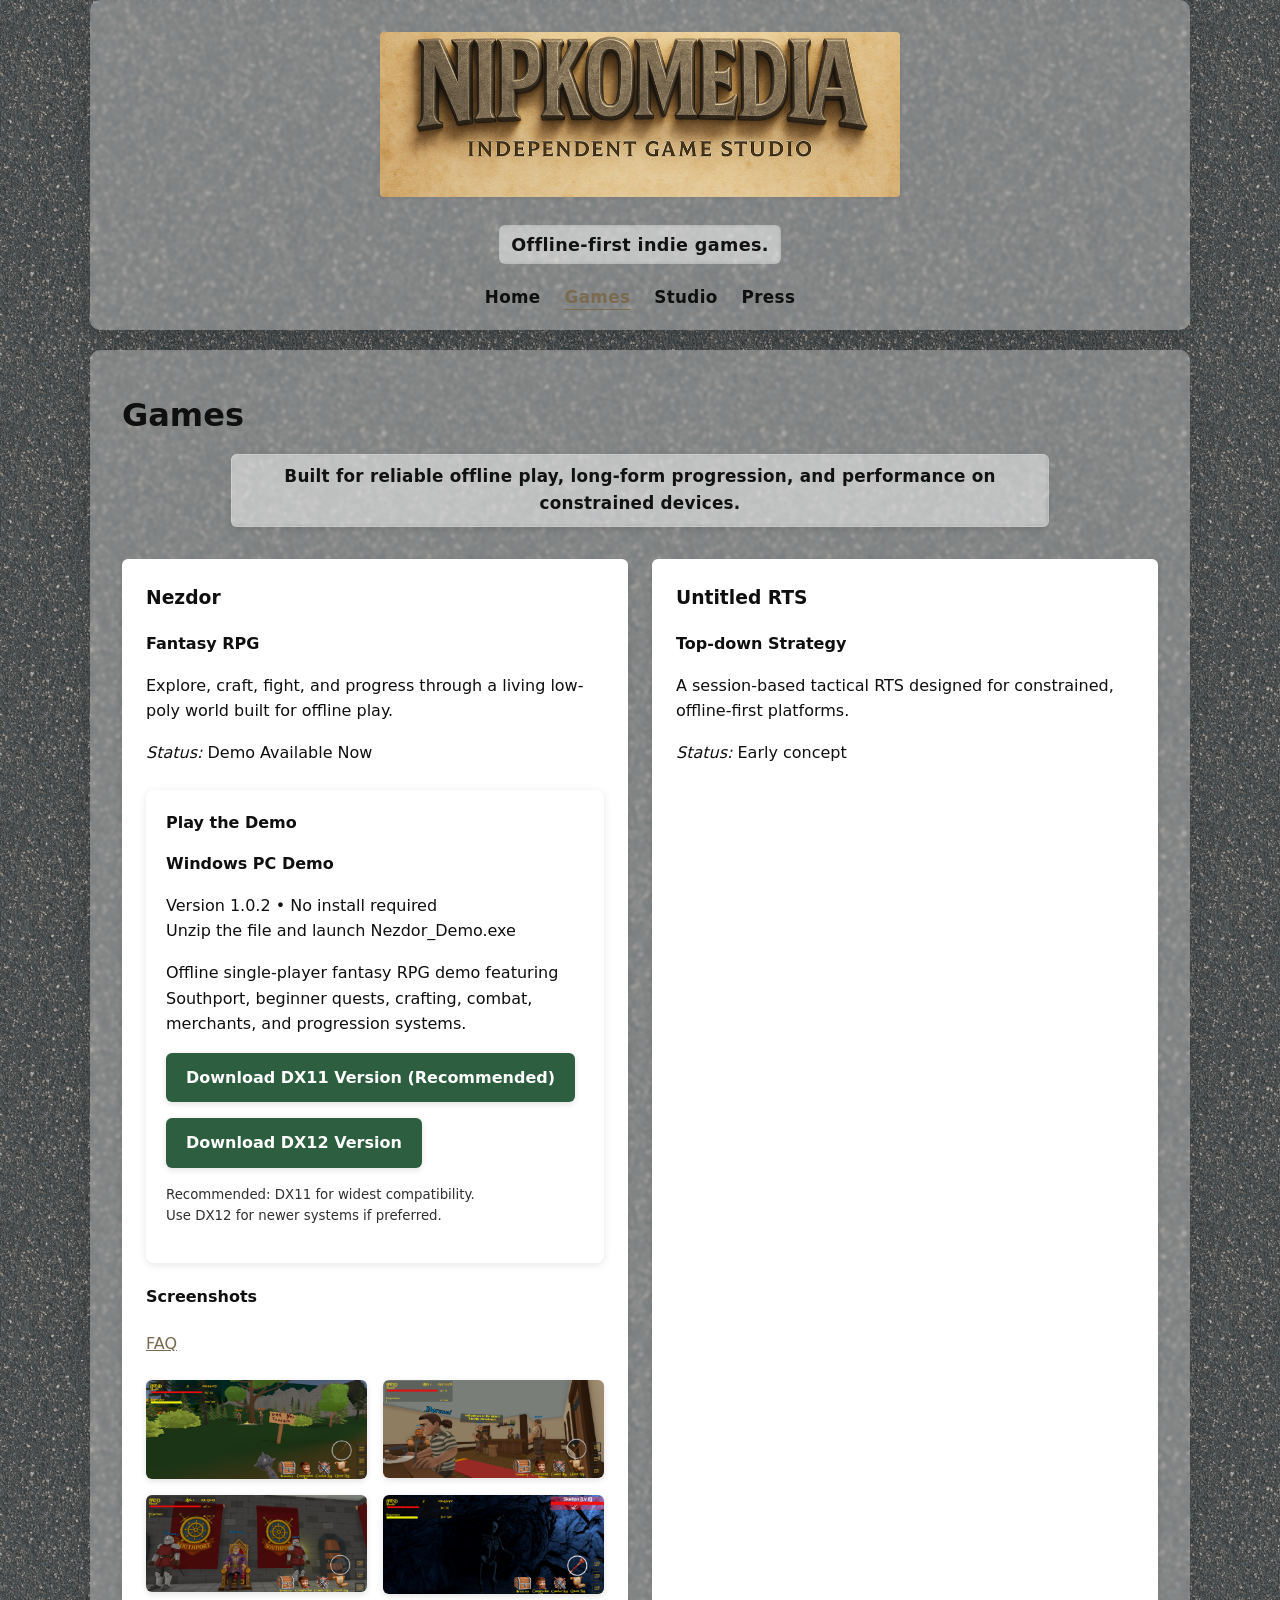
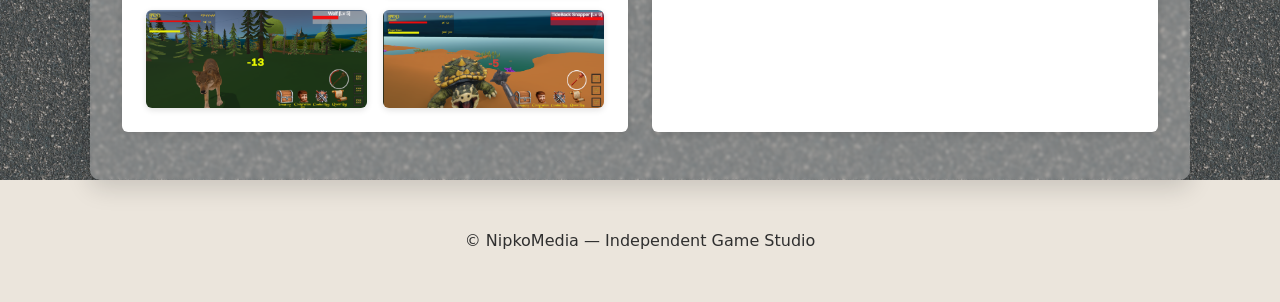
==== games/index.html @ 34ac30fd "Add unzip and launch instructions for demo" ====
﻿<!DOCTYPE html>
<html lang="en">
<head>
    <meta charset="UTF-8" />
    <meta name="viewport" content="width=device-width, initial-scale=1.0" />
    <title>NipkoMedia — Games</title>
    <meta name="description" content="Games by NipkoMedia. Offline-first experiences designed for reliable play on constrained platforms." />
    <link rel="stylesheet" href="/assets/css/styles.css" />
</head>

<body>

    <header class="site-header container">
        <a href="../index.html" aria-label="NipkoMedia Home" style="text-decoration:none;">
            <div class="logo" role="img" aria-label="NipkoMedia logo"></div>
        </a>

        <p class="tagline">Offline-first indie games.</p>

        <nav class="nav" aria-label="Primary navigation">
            <a href="../index.html">Home</a>
            <a class="active" href="index.html">Games</a>
            <a href="../studio/index.html">Studio</a>
            <a href="../press/index.html">Press</a>
        </nav>
    </header>

    <main class="container">
        <h1>Games</h1>

        <p class="section-lead">
            Built for reliable offline play, long-form progression, and performance on constrained devices.
        </p>

        <div class="cards">

            <article class="card" aria-label="Nezdor game card">
                <h3>Nezdor</h3>
                <p><strong>Fantasy RPG</strong></p>
                <p>Explore, craft, fight, and progress through a living low-poly world built for offline play.</p>
                <p><em>Status:</em> Demo Available Now</p>

                <div class="download-section">
                    <h4>Play the Demo</h4>
                    <p><strong>Windows PC Demo</strong></p>
                    <p>
                        Version 1.0.2 • No install required<br>
                        Unzip the file and launch Nezdor_Demo.exe
                    </p>
                    <p>Offline single-player fantasy RPG demo featuring Southport, beginner quests, crafting, combat, merchants, and progression systems.</p>

                    <p>
                        <a class="download-button" href="https://github.com/Tnipko/NipkoMedia/releases/download/v1.0.2-demo/Nezdor_Demo_v1.0.2_Windows_DX11.zip" download>
                            Download DX11 Version (Recommended)
                        </a>
                    </p>

                    <p>
                        <a class="download-button" href="https://github.com/Tnipko/NipkoMedia/releases/download/v1.0.2-demo/Nezdor_Demo_v1.0.2_Windows_DX12.zip" download>
                            Download DX12 Version
                        </a>
                    </p>

                    <p>
                        <small>
                            Recommended: DX11 for widest compatibility.<br>
                            Use DX12 for newer systems if preferred.
                        </small>
                    </p>


                </div>

                <div class="section-header">
                    <h4>Screenshots</h4>
                    <a class="faq-link" id="nezdorFaqLink" href="../faq/nezdor/index.html">FAQ</a>
                </div>

                <div class="gallery" id="nezdorGallery">
                    <img src="../assets/img/nezdor/bandits.png" alt="Nezdor bandits encounter">
                    <img src="../assets/img/nezdor/inn.png" alt="Nezdor inn interior">
                    <img src="../assets/img/nezdor/king.png" alt="Nezdor king NPC">
                    <img src="../assets/img/nezdor/skeleton.png" alt="Nezdor skeleton enemy">
                    <img src="../assets/img/nezdor/wolf.png" alt="Nezdor wolf encounter">
                    <img src="../assets/img/nezdor/tideback.png" alt="Nezdor beach encounter">
                </div>
            </article>

            <article class="card" aria-label="Untitled RTS game card">
                <h3>Untitled RTS</h3>
                <p><strong>Top-down Strategy</strong></p>
                <p>A session-based tactical RTS designed for constrained, offline-first platforms.</p>
                <p><em>Status:</em> Early concept</p>
            </article>

        </div>
    </main>

    <footer class="footer">
        <p>© NipkoMedia — Independent Game Studio</p>
    </footer>

    <!-- Lightbox overlay (must be INSIDE body) -->
    <div id="lightbox" aria-hidden="true">
        <img id="lightbox-img" alt="Expanded screenshot">
    </div>

    <script>
        (function () {
            // --- FAQ link: local file vs server-friendly path ---
            const faqLink = document.getElementById("nezdorFaqLink");
            if (faqLink) {
                const localHref = "../faq/nezdor/index.html";
                const serverHref = "/faq/nezdor/";
                faqLink.href = (location.protocol === "file:") ? localHref : serverHref;
            }

            // --- Lightbox ---
            const lightbox = document.getElementById("lightbox");
            const lightboxImg = document.getElementById("lightbox-img");
            const gallery = document.getElementById("nezdorGallery");

            function openLightbox(src, alt) {
                lightboxImg.src = src;
                lightboxImg.alt = alt || "Expanded screenshot";
                lightbox.style.display = "flex";
                lightbox.setAttribute("aria-hidden", "false");
            }

            function closeLightbox() {
                lightbox.style.display = "none";
                lightbox.setAttribute("aria-hidden", "true");
                lightboxImg.src = "";
            }

            // Open on click (event delegation; no inline onclick needed)
            if (gallery) {
                gallery.addEventListener("click", function (e) {
                    const img = e.target.closest("img");
                    if (!img) return;
                    openLightbox(img.src, img.alt);
                });
            }

            // Close when clicking outside the image
            if (lightbox) {
                lightbox.addEventListener("click", function () {
                    closeLightbox();
                });
            }
            if (lightboxImg) {
                lightboxImg.addEventListener("click", function (e) {
                    e.stopPropagation();
                });
            }

            // Close on ESC
            document.addEventListener("keydown", function (e) {
                if (e.key === "Escape") closeLightbox();
            });
        })();
    </script>

</body>
</html>
---- assets/css/styles.css ----
:root {
    --bg: #f6f2ec;
    --ink: #0f0f0f; /* primary text — very dark, readable */
    --muted: #2f2f2f; /* secondary text — still readable */
    --accent: #7a6a4f;
    --card: #ffffff;
}

* { box-sizing: border-box; }

body {
    margin: 0;
    font-family: system-ui, -apple-system, BlinkMacSystemFont, "Segoe UI", Roboto, Ubuntu, sans-serif;
    background-color: var(--bg);
    background-image: url("../img/bg-texture.png");
    background-repeat: repeat;
    background-size: 400px 400px;
    color: var(--ink);
    line-height: 1.6;
}

.text-highlight {
    max-width: 70ch;
    margin: 1.5rem auto 0; /* THIS centers it */
    padding: 1rem 1.4rem;
    background: rgba(255, 255, 255, 0.30);
    backdrop-filter: blur(2px);
    border-radius: 8px;
    box-shadow: 0 2px 6px rgba(0,0,0,0.12), inset 0 0 0 1px rgba(255,255,255,0.25);
    text-align: center; /* Optional but looks great here */

}


.container {
    max-width: 1100px;
    margin: 0 auto;
    padding: 0 1.5rem;
}


main.container {
    margin-top: 1.25rem;
    background: rgba(255, 255, 255, 0.30);
    backdrop-filter: blur(1.5px);
    border-radius: 10px;
    padding: 2.5rem 2rem 3rem;
    box-shadow: 0 8px 24px rgba(0,0,0,0.15);
}

.site-header {
    text-align: center;
    margin: 0 auto 1.25rem;
    max-width: 1100px;
    padding: 2rem 1.5rem 1.25rem;
    /* Match main.container "glass" feel */
    background: rgba(255, 255, 255, 0.30);
    backdrop-filter: blur(1.5px);
    border-radius: 10px;
    box-shadow: 0 8px 24px rgba(0,0,0,0.15);
}

.tagline {
    display: inline-block;
    font-size: 1.1rem;
    font-weight: 600;
    letter-spacing: 0.02em;
    color: #111;
    margin: 0.75rem auto 0;
    padding: 0.35rem 0.75rem;
    background: rgba(255, 255, 255, 0.30);
    backdrop-filter: blur(2px);
    border-radius: 6px;
}

.logo {
    width: 100%;
    max-width: 520px;
    height: 165px;
    margin: 0 auto 1rem; /* <-- this centers it */
    display: block; /* belt-and-suspenders */

    background-image: url("../img/NM_Logo.png");
    background-size: cover;
    background-position: center;
    background-repeat: no-repeat;
    border-radius: 4px;
    box-shadow: 0 1px 4px rgba(0,0,0,0.08);
}


.nav {
  display: flex;
  justify-content: center;
  gap: 1.5rem;
  margin-top: 1.2rem;
  flex-wrap: wrap;
}

.nav a {
    text-decoration: none;
    color: #0f0f0f;
    font-weight: 800;
    font-size: 1.05rem;
    letter-spacing: 0.02em;
}

.nav a:hover {
    color: var(--accent);
}

.nav a.active {
    color: var(--accent);
    text-decoration: underline;
    text-underline-offset: 6px;
}

main {
  padding: 1.5rem 0 3rem;
}

h1 {
  font-size: 2rem;
  margin: 0 0 0.75rem;
}

h2 {
  font-size: 1.6rem;
  margin: 2.5rem 0 1rem;
}

.lead {
  color: var(--muted);
  max-width: 70ch;
  margin: 0 auto;
}

.cards {
  display: grid;
  grid-template-columns: repeat(auto-fit, minmax(260px, 1fr));
  gap: 1.5rem;
  margin-top: 1.25rem;
}

.card {
    background: var(--card);
    border-radius: 6px;
    padding: 1.5rem;
    box-shadow: 0 3px 8px rgba(0,0,0,0.10);
    transition: transform 0.25s ease, box-shadow 0.25s ease;
}

.card:hover {
    transform: translateY(-6px);
    box-shadow: 0 14px 32px rgba(0,0,0,0.25), 0 0 0 1px rgba(122,106,79,0.15); /* subtle accent ring */
}


.card h3 { margin-top: 0; }

.footer {
  text-align: center;
  padding: 2rem 1.5rem;
  background: #ebe5dc;
  color: var(--muted);
}

a { color: var(--accent); }
a:hover { text-decoration: underline; }

/* Games page section*/
.section-lead {
    max-width: 70ch;
    margin: 0.75rem auto 2rem;
    font-size: 1.05rem;
    font-weight: 600;
    letter-spacing: 0.015em;
    color: #111;
    padding: 0.6rem 1rem;
    background: rgba(255,255,255,0.28);
    backdrop-filter: blur(2px);
    border-radius: 6px;
    box-shadow: 0 2px 6px rgba(0,0,0,0.12), inset 0 0 0 1px rgba(255,255,255,0.25);
    text-align: center;
}

/* ============================
   Screenshot Gallery
   ============================ */

.gallery {
  display: grid;
  grid-template-columns: repeat(auto-fit, minmax(220px, 1fr));
  gap: 1rem;
  margin-top: 1.5rem;
}

.gallery img {
  width: 100%;
  height: auto;
  border-radius: 6px;
  box-shadow: 0 2px 6px rgba(0,0,0,0.12);
  cursor: pointer;
  transition: transform 0.15s ease, box-shadow 0.15s ease;
}

.gallery img:hover {
  transform: translateY(-2px);
  box-shadow: 0 6px 14px rgba(0,0,0,0.18);
}

/* ============================
   Lightbox (click to enlarge)
   ============================ */

#lightbox {
    position: fixed;
    inset: 0;
    background: rgba(0, 0, 0, 0.85);
    display: none;
    align-items: center;
    justify-content: center;
    z-index: 9999;
    cursor: zoom-out;
}

    #lightbox img {
        max-width: 95%;
        max-height: 95%;
        border-radius: 6px;
        box-shadow: 0 10px 30px rgba(0,0,0,0.6);
    }

/* ============================
   FAQ
   ============================ */

.faq {
    margin-top: 1.5rem;
    max-width: 80ch;
    margin-left: auto;
    margin-right: auto;
}

.faq-item {
    background: rgba(255, 255, 255, 0.30);
    backdrop-filter: blur(2px);
    border-radius: 10px;
    box-shadow: 0 2px 6px rgba(0,0,0,0.12), inset 0 0 0 1px rgba(255,255,255,0.22);
    margin: 0.9rem 0;
    overflow: hidden;
}

.faq-item summary {
    cursor: pointer;
    padding: 1rem 1.25rem;
    font-weight: 800;
    color: var(--ink);
    list-style: none;
}

    .faq-item summary::-webkit-details-marker {
        display: none;
    }

    .faq-item summary::after {
        content: "+";
        float: right;
        font-weight: 900;
        opacity: 0.75;
    }

.faq-item[open] summary::after {
    content: "–";
}

.faq-body {
    padding: 0 1.25rem 1rem;
    color: var(--muted);
}

    .faq-body p {
        margin: 0.5rem 0 0;
    }

/* ============================
Demo Download Section
============================ */

.download-section {
    margin-top: 1.5rem;
    padding: 1.25rem;
    background: rgba(255, 255, 255, 0.35);
    backdrop-filter: blur(2px);
    border-radius: 8px;
    box-shadow: 0 2px 8px rgba(0,0,0,0.10);
}

    .download-section h4 {
        margin-top: 0;
        margin-bottom: 0.75rem;
    }

.download-button {
    display: inline-block;
    padding: 12px 20px;
    background: #2c5e3f;
    color: white !important;
    text-decoration: none;
    border-radius: 6px;
    font-weight: 700;
    transition: all 0.2s ease;
    box-shadow: 0 2px 6px rgba(0,0,0,0.12);
}

    .download-button:hover {
        background: #3d7a55;
        transform: translateY(-2px);
        text-decoration: none;
        box-shadow: 0 6px 14px rgba(0,0,0,0.18);
    }

.download-section small {
    display: block;
    margin-top: 0.75rem;
    color: var(--muted);
}
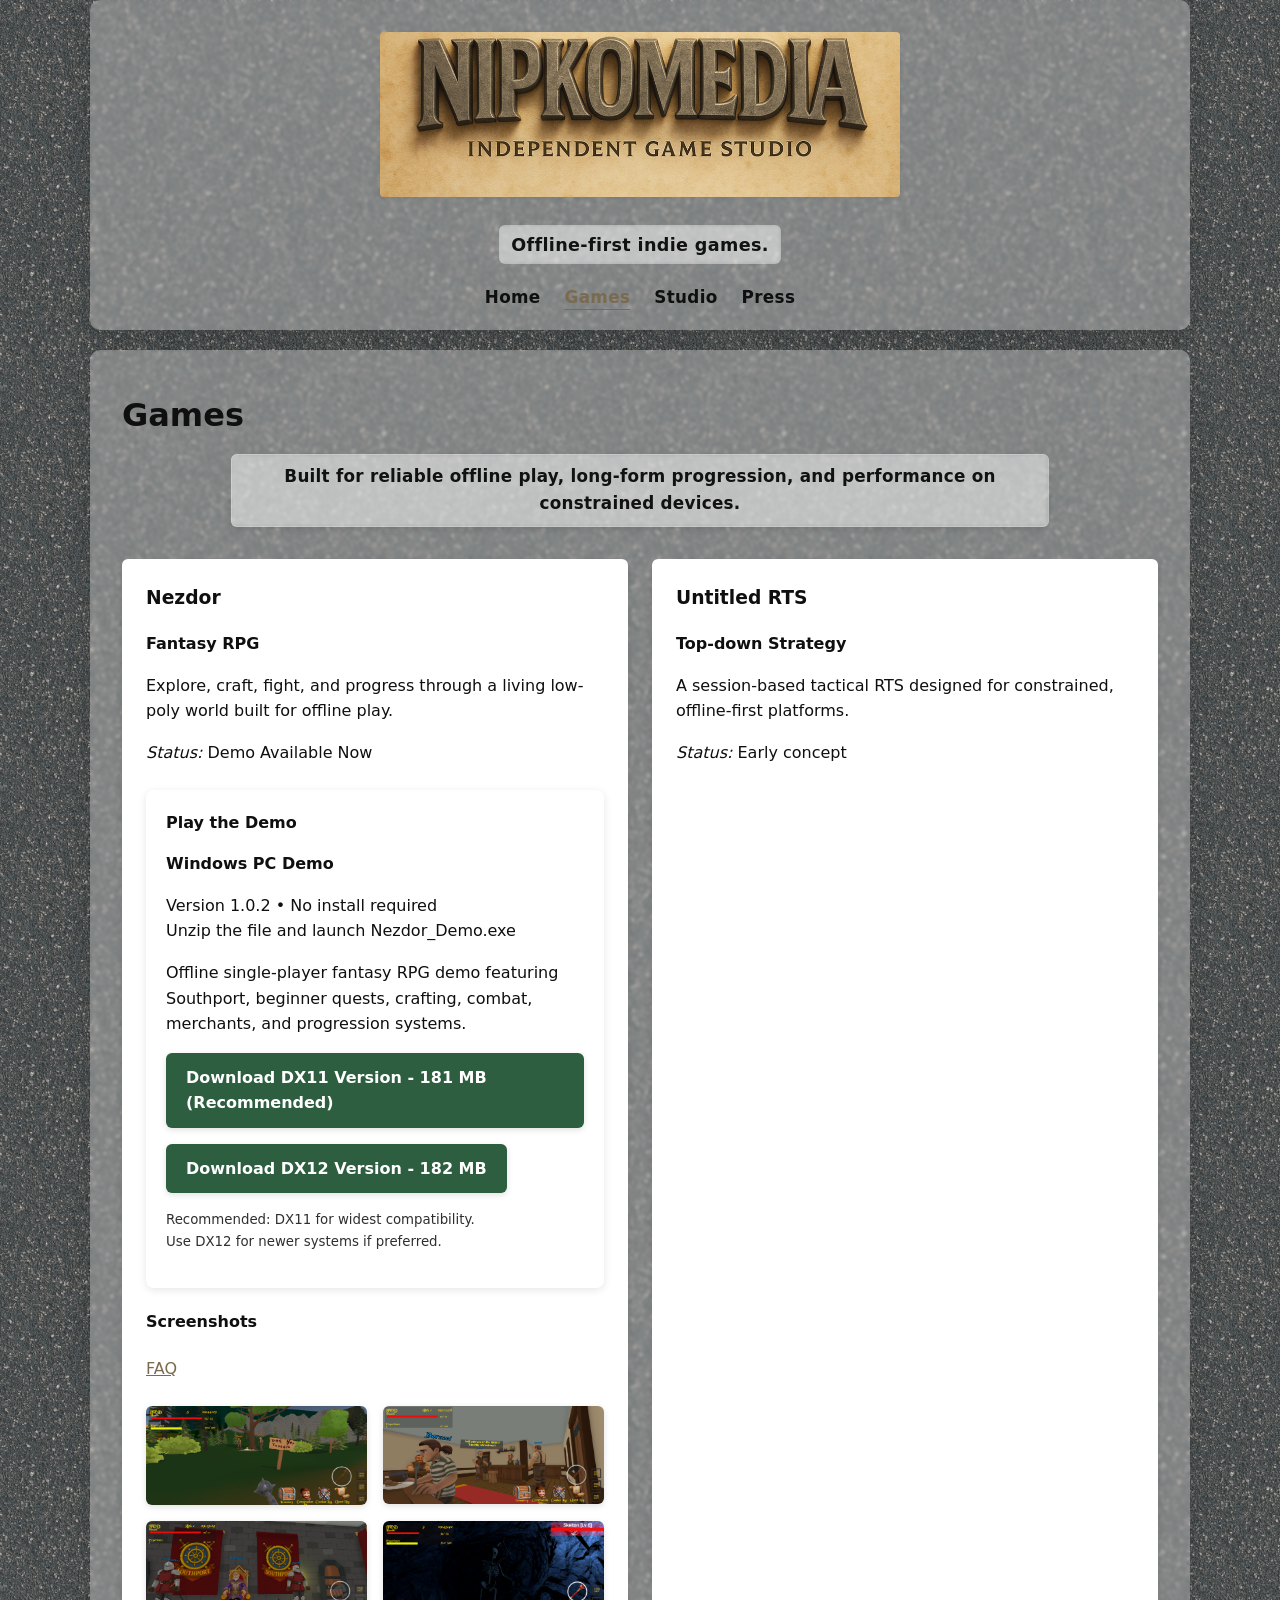
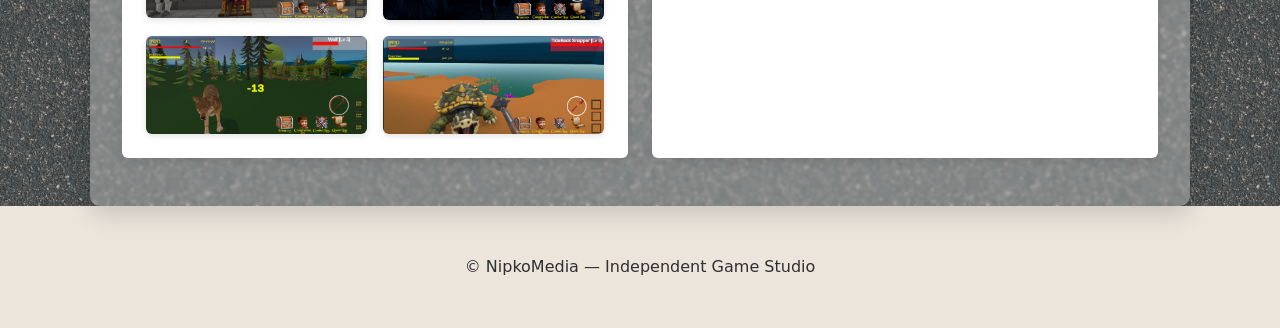
==== commit 23d03f1f: "Add zip file sizes for demo" ====
--- a/games/index.html
+++ b/games/index.html
@@ -51,13 +51,13 @@
 
                     <p>
                         <a class="download-button" href="https://github.com/Tnipko/NipkoMedia/releases/download/v1.0.2-demo/Nezdor_Demo_v1.0.2_Windows_DX11.zip" download>
-                            Download DX11 Version (Recommended)
+                            Download DX11 Version - 181 MB (Recommended)
                         </a>
                     </p>
 
                     <p>
                         <a class="download-button" href="https://github.com/Tnipko/NipkoMedia/releases/download/v1.0.2-demo/Nezdor_Demo_v1.0.2_Windows_DX12.zip" download>
-                            Download DX12 Version
+                            Download DX12 Version - 182 MB
                         </a>
                     </p>
 
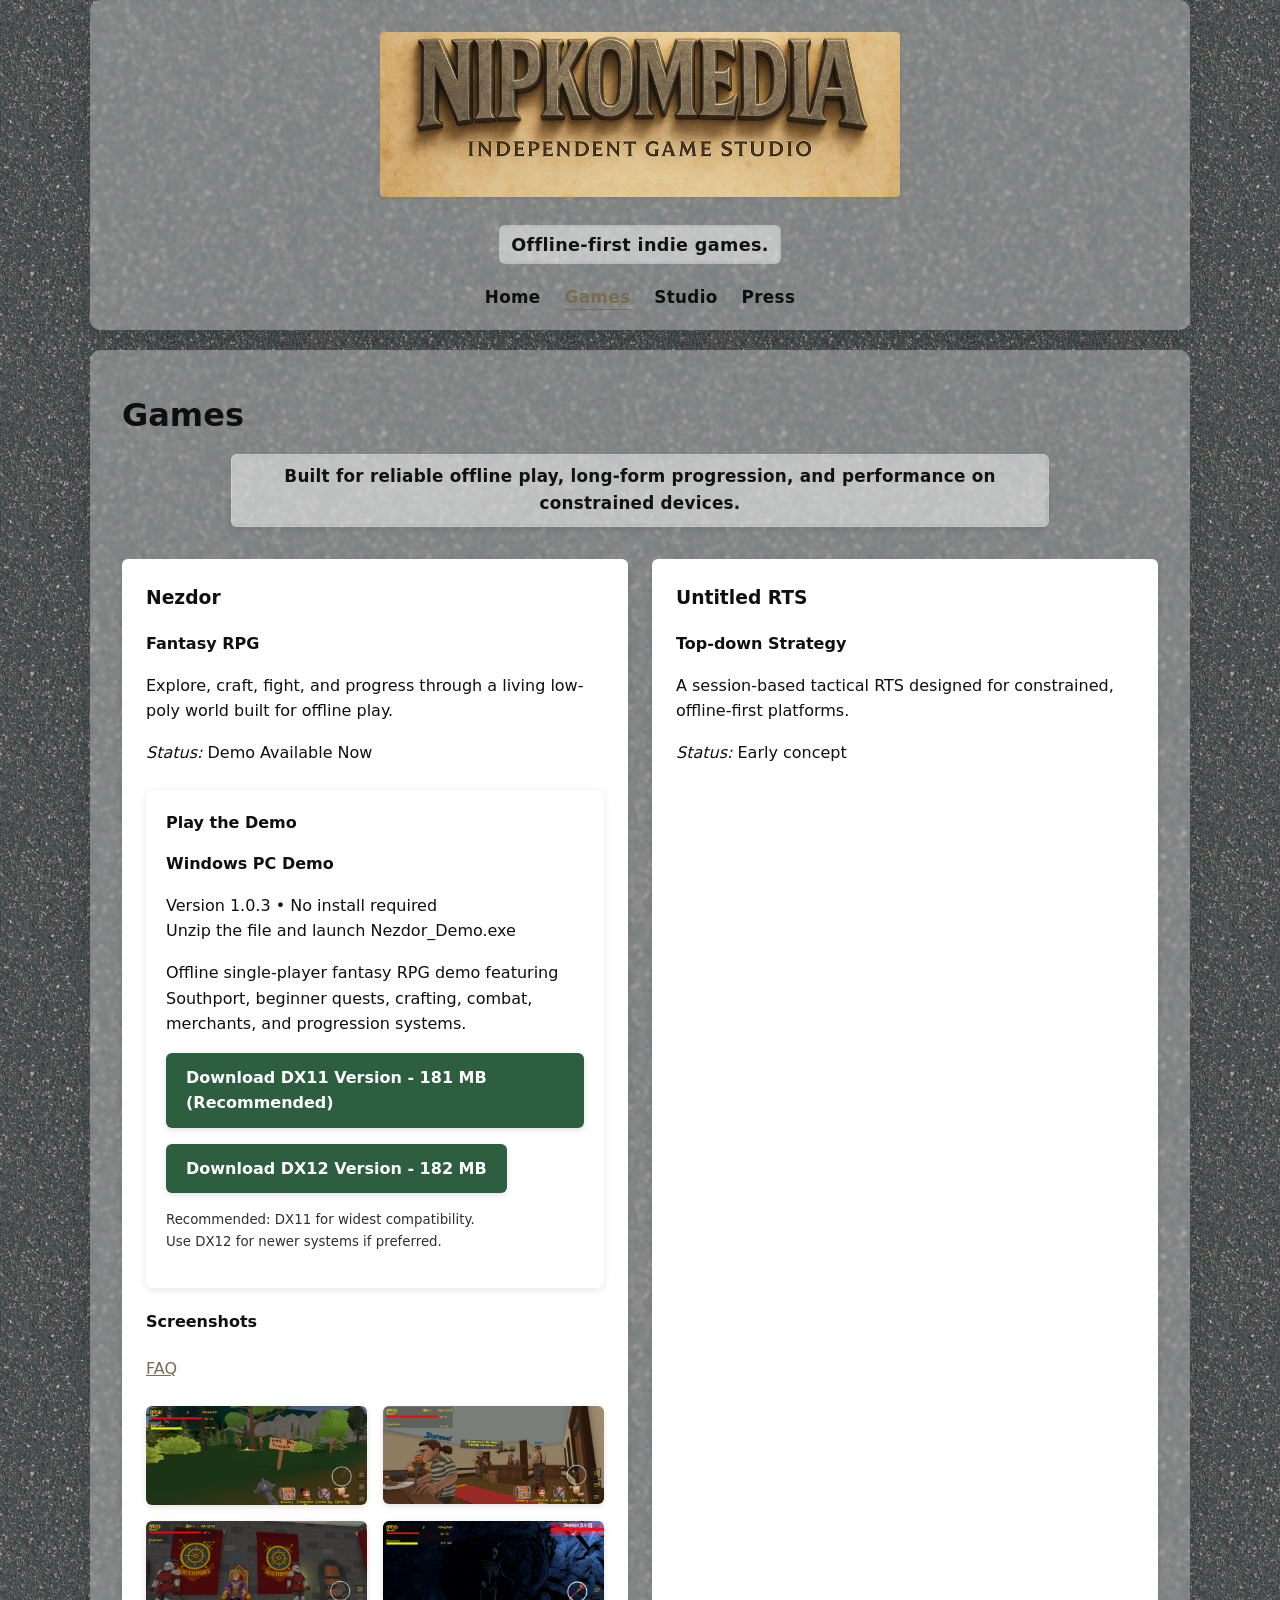
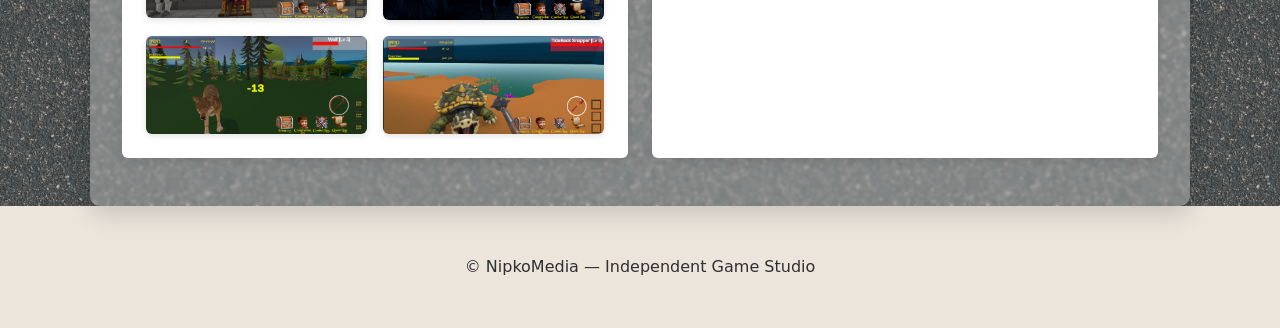
==== commit d21aa661: "Update demo download links for v1.0.3 release" ====
--- a/games/index.html
+++ b/games/index.html
@@ -44,19 +44,19 @@
                     <h4>Play the Demo</h4>
                     <p><strong>Windows PC Demo</strong></p>
                     <p>
-                        Version 1.0.2 • No install required<br>
+                        Version 1.0.3 • No install required<br>
                         Unzip the file and launch Nezdor_Demo.exe
                     </p>
                     <p>Offline single-player fantasy RPG demo featuring Southport, beginner quests, crafting, combat, merchants, and progression systems.</p>
 
                     <p>
-                        <a class="download-button" href="https://github.com/Tnipko/NipkoMedia/releases/download/v1.0.2-demo/Nezdor_Demo_v1.0.2_Windows_DX11.zip" download>
+                        <a class="download-button" href="https://github.com/Tnipko/NipkoMedia/releases/download/v1.0.3-demo/Nezdor_Demo_v1.0.3_Windows_DX11.zip" download>
                             Download DX11 Version - 181 MB (Recommended)
                         </a>
                     </p>
 
                     <p>
-                        <a class="download-button" href="https://github.com/Tnipko/NipkoMedia/releases/download/v1.0.2-demo/Nezdor_Demo_v1.0.2_Windows_DX12.zip" download>
+                        <a class="download-button" href="https://github.com/Tnipko/NipkoMedia/releases/download/v1.0.3-demo/Nezdor_Demo_v1.0.3_Windows_DX12.zip" download>
                             Download DX12 Version - 182 MB
                         </a>
                     </p>
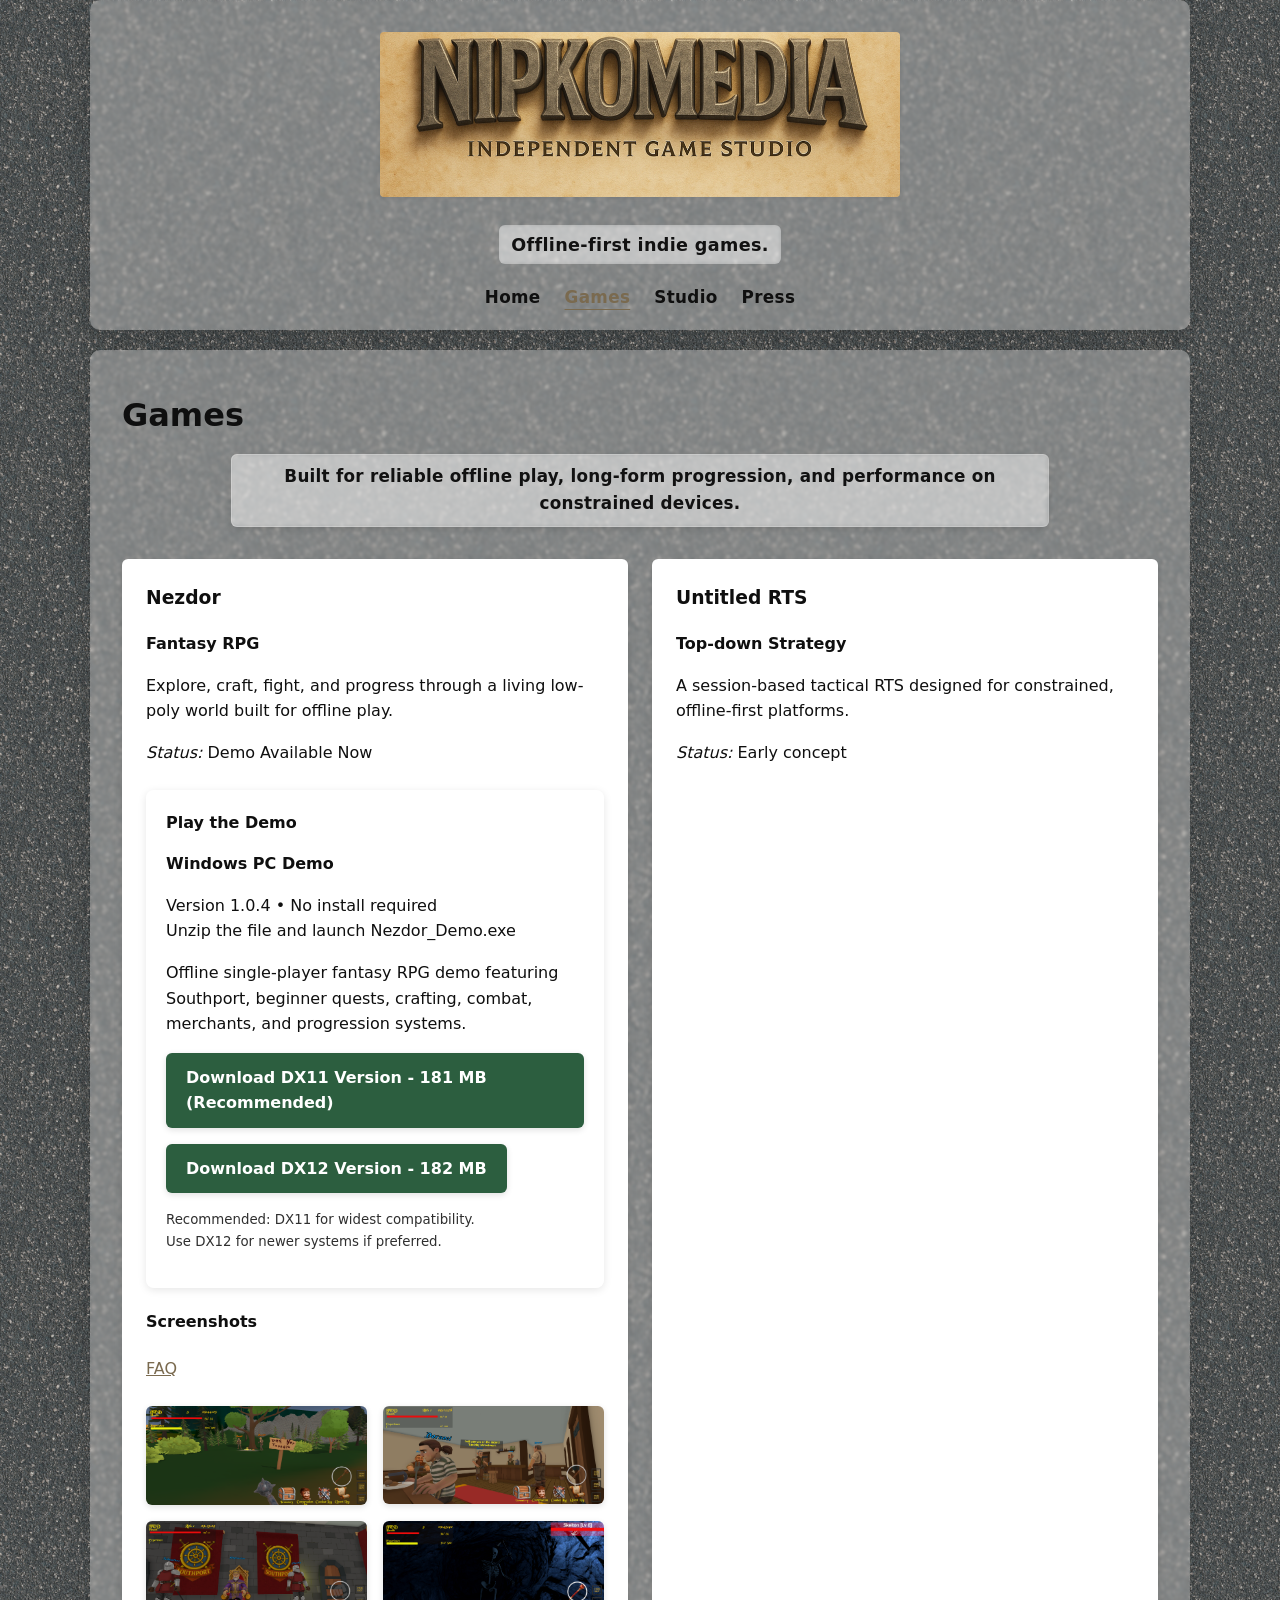
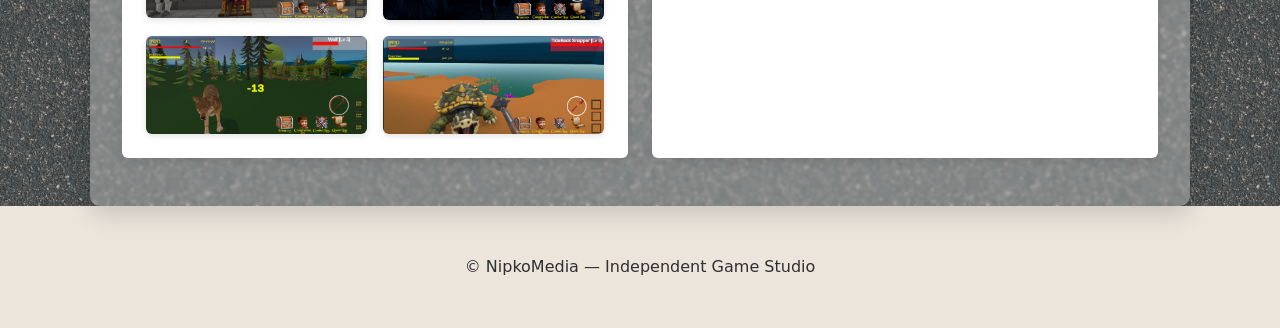
==== commit 6b3f1d02: "Update Nezdor demo text to v1.0.4" ====
--- a/games/index.html
+++ b/games/index.html
@@ -44,19 +44,19 @@
                     <h4>Play the Demo</h4>
                     <p><strong>Windows PC Demo</strong></p>
                     <p>
-                        Version 1.0.3 • No install required<br>
+                        Version 1.0.4 • No install required<br>
                         Unzip the file and launch Nezdor_Demo.exe
                     </p>
                     <p>Offline single-player fantasy RPG demo featuring Southport, beginner quests, crafting, combat, merchants, and progression systems.</p>
 
                     <p>
-                        <a class="download-button" href="https://github.com/Tnipko/NipkoMedia/releases/download/v1.0.3-demo/Nezdor_Demo_v1.0.3_Windows_DX11.zip" download>
+                        <a class="download-button" href="https://github.com/Tnipko/NipkoMedia/releases/download/V1.0.4/Nezdor_Demo_v1.0.4_Windows_DX11.zip" download>
                             Download DX11 Version - 181 MB (Recommended)
                         </a>
                     </p>
 
                     <p>
-                        <a class="download-button" href="https://github.com/Tnipko/NipkoMedia/releases/download/v1.0.3-demo/Nezdor_Demo_v1.0.3_Windows_DX12.zip" download>
+                        <a class="download-button" href="https://github.com/Tnipko/NipkoMedia/releases/download/V1.0.4/Nezdor_Demo_v1.0.4_Windows_DX12.zip" download>
                             Download DX12 Version - 182 MB
                         </a>
                     </p>
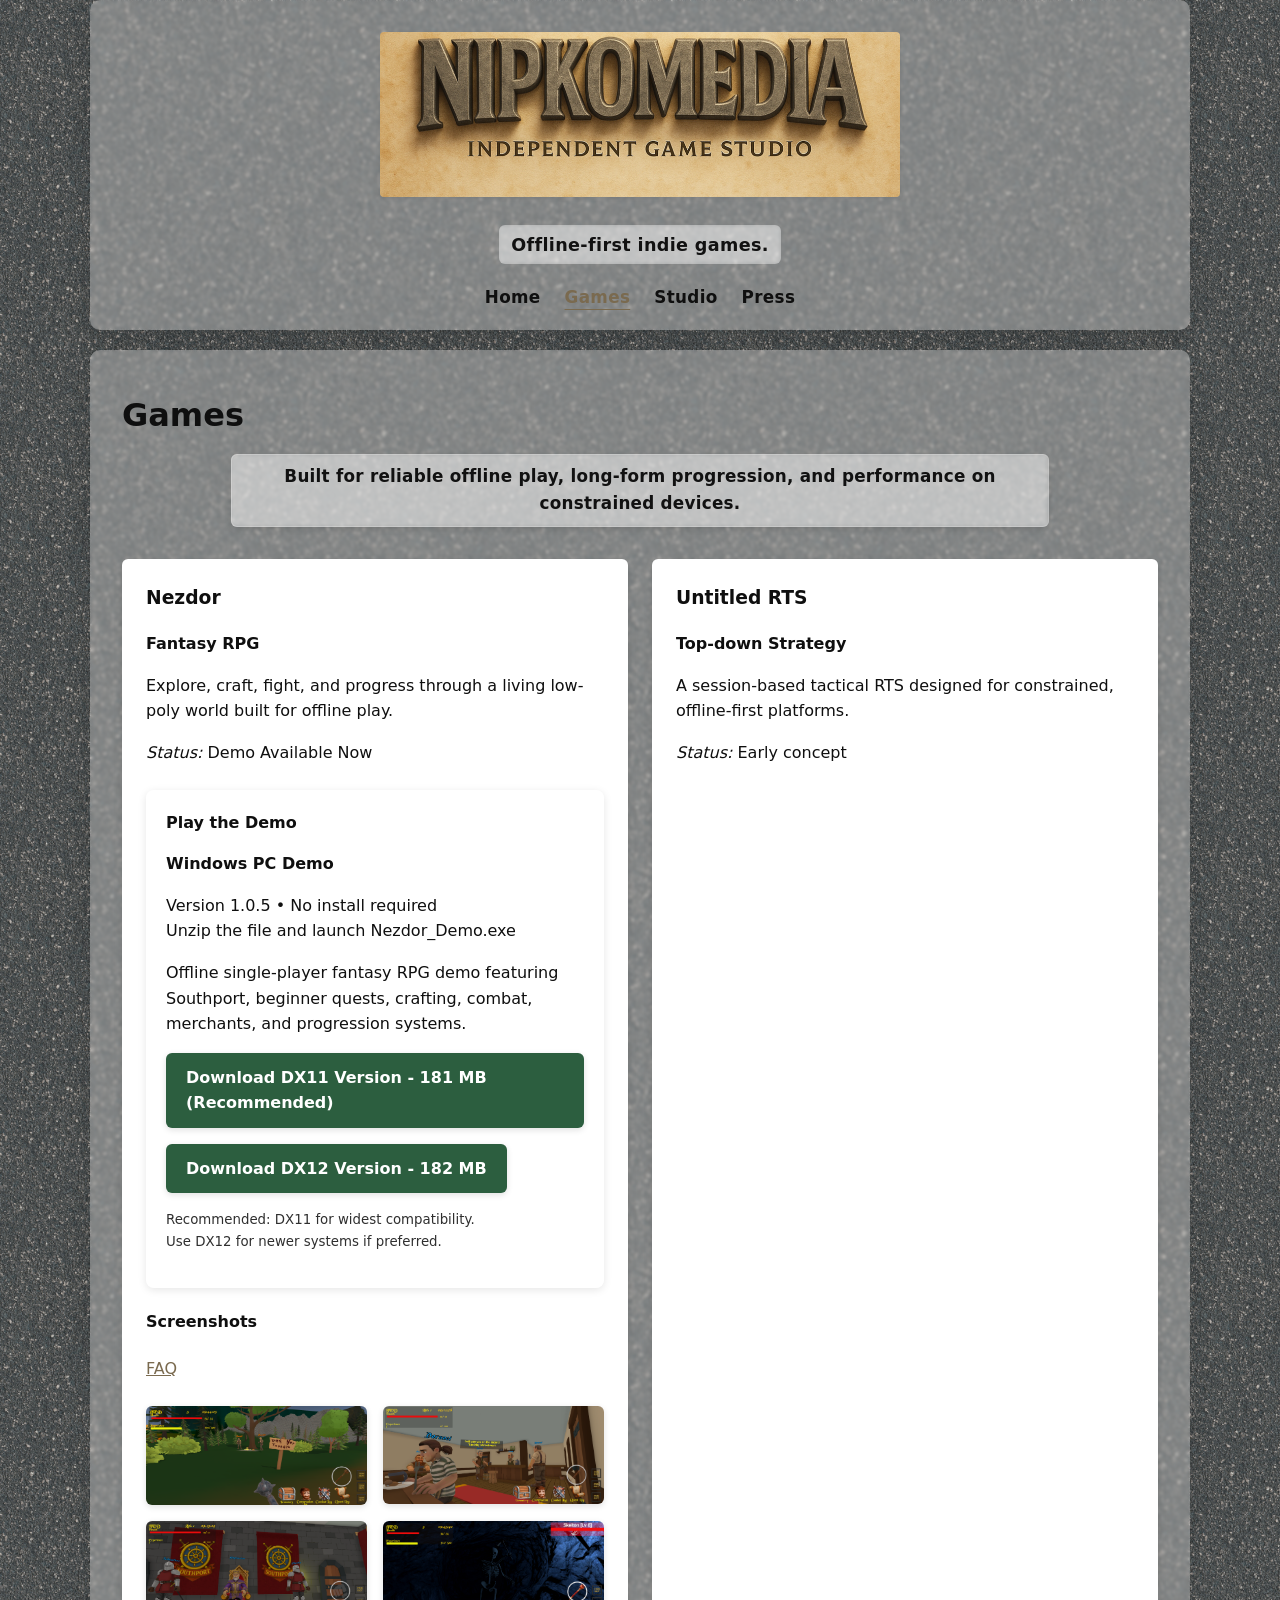
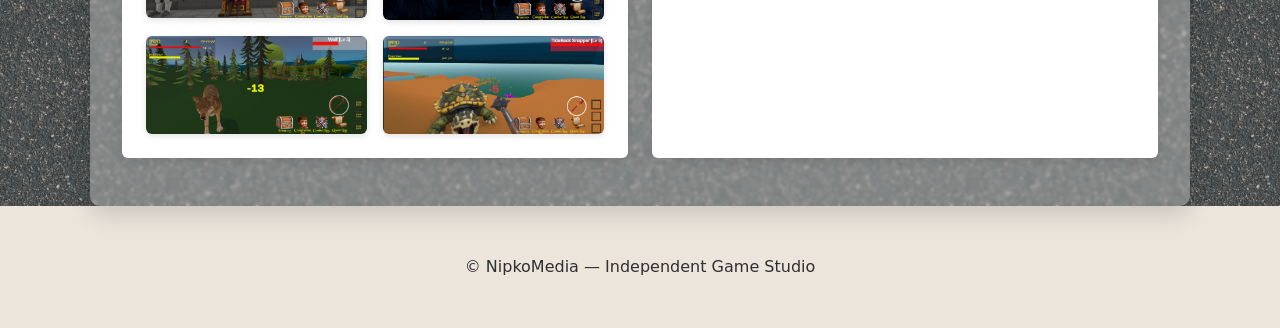
==== commit 8e2025fb: "updated v1.0.5 DX11 and DX12 zip files" ====
--- a/games/index.html
+++ b/games/index.html
@@ -44,19 +44,19 @@
                     <h4>Play the Demo</h4>
                     <p><strong>Windows PC Demo</strong></p>
                     <p>
-                        Version 1.0.4 • No install required<br>
+                        Version 1.0.5 • No install required<br>
                         Unzip the file and launch Nezdor_Demo.exe
                     </p>
                     <p>Offline single-player fantasy RPG demo featuring Southport, beginner quests, crafting, combat, merchants, and progression systems.</p>
 
                     <p>
-                        <a class="download-button" href="https://github.com/Tnipko/NipkoMedia/releases/download/V1.0.4/Nezdor_Demo_v1.0.4_Windows_DX11.zip" download>
+                        <a class="download-button" href="https://github.com/Tnipko/NipkoMedia/releases/download/V1.0.5/Nezdor_Demo_v1.0.5_Windows_DX11.zip" download>
                             Download DX11 Version - 181 MB (Recommended)
                         </a>
                     </p>
 
                     <p>
-                        <a class="download-button" href="https://github.com/Tnipko/NipkoMedia/releases/download/V1.0.4/Nezdor_Demo_v1.0.4_Windows_DX12.zip" download>
+                        <a class="download-button" href="https://github.com/Tnipko/NipkoMedia/releases/download/V1.0.5/Nezdor_Demo_v1.0.5_Windows_DX12.zip" download>
                             Download DX12 Version - 182 MB
                         </a>
                     </p>
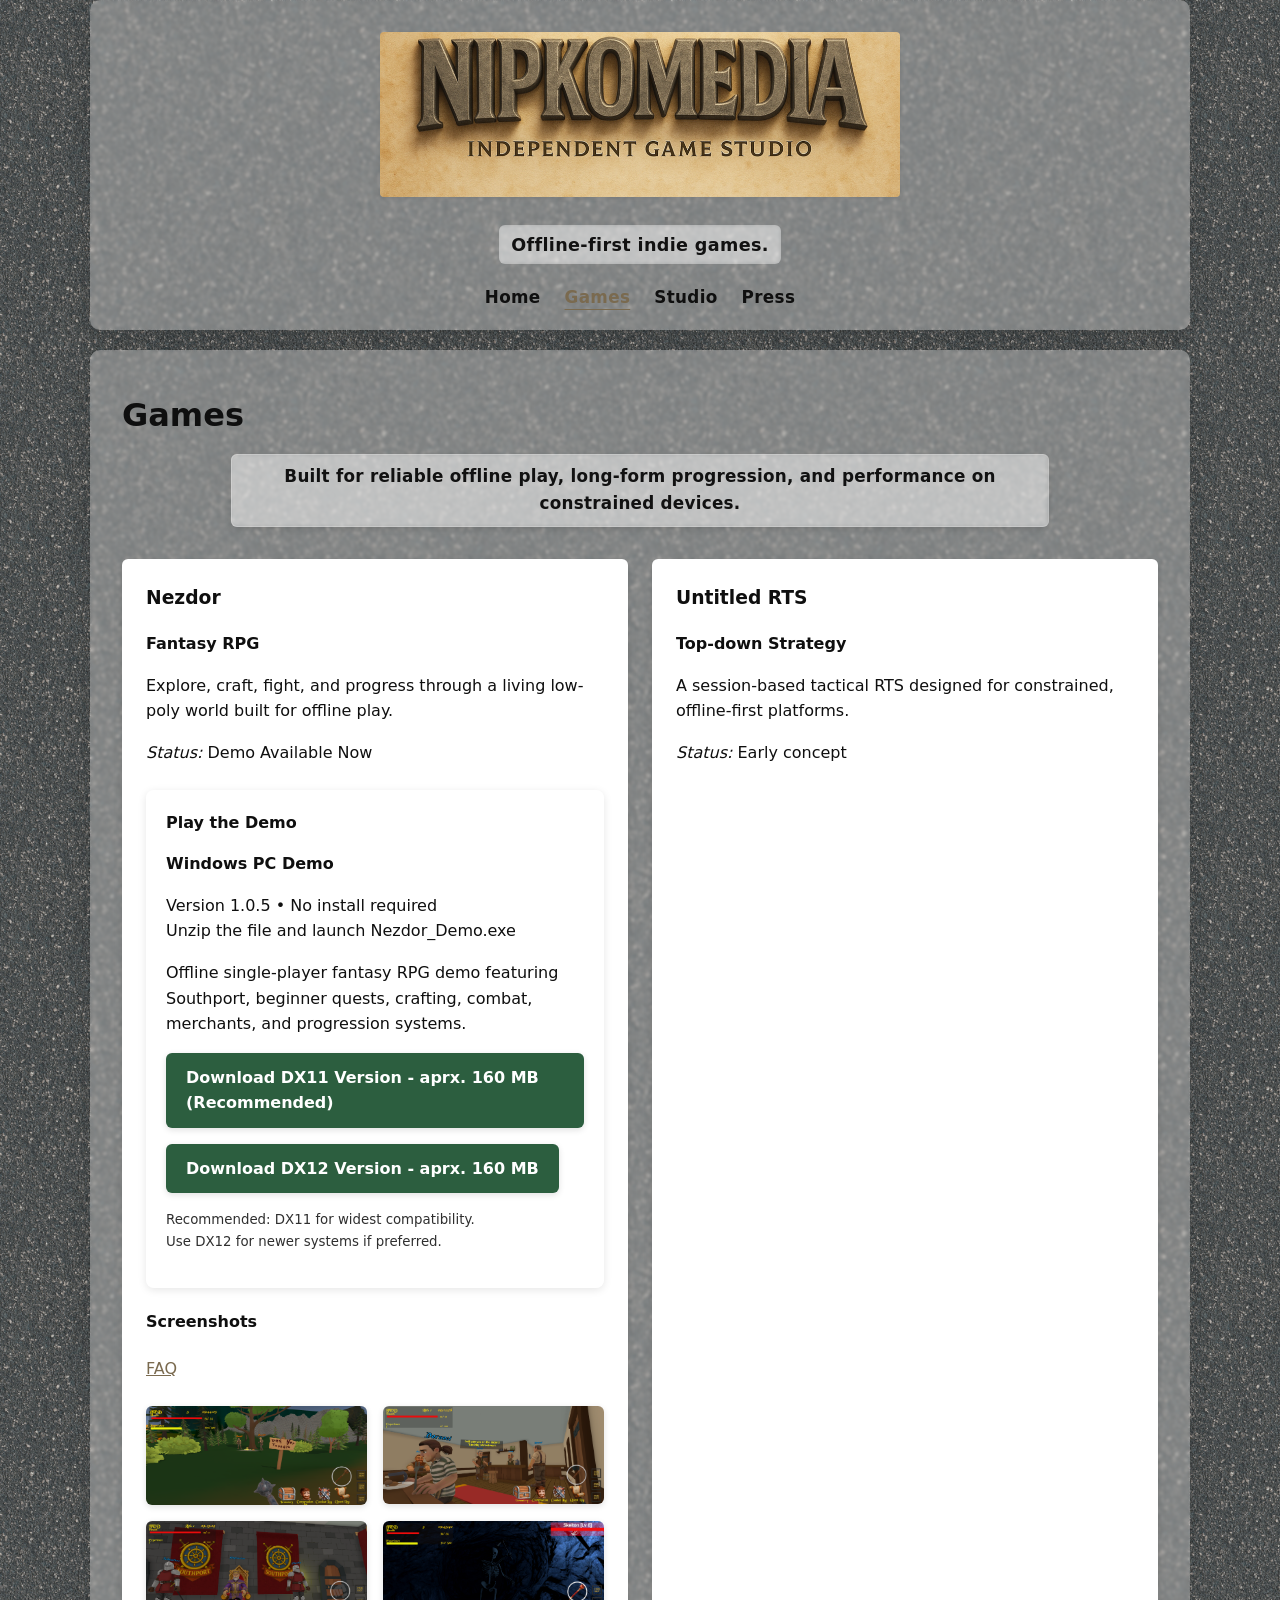
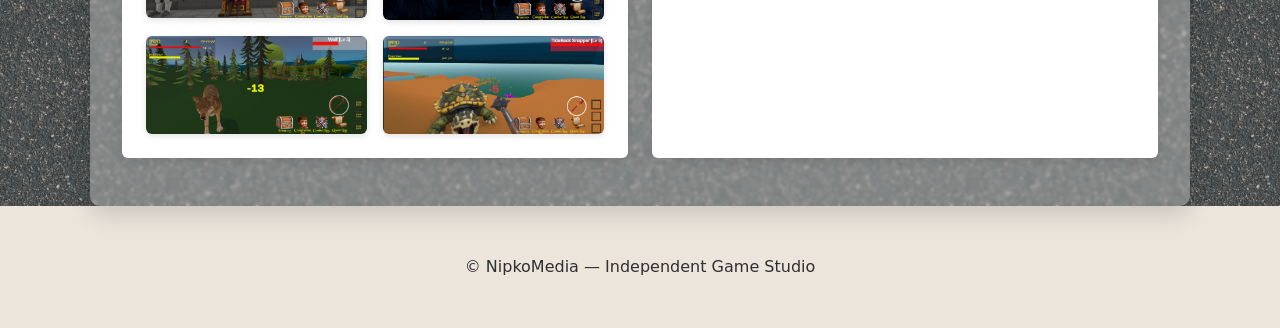
==== commit 2bbd2a2d: "Uppdated zip files" ====
--- a/games/index.html
+++ b/games/index.html
@@ -51,13 +51,13 @@
 
                     <p>
                         <a class="download-button" href="https://github.com/Tnipko/NipkoMedia/releases/download/V1.0.5/Nezdor_Demo_v1.0.5_Windows_DX11.zip" download>
-                            Download DX11 Version - 181 MB (Recommended)
+                            Download DX11 Version - aprx. 160 MB (Recommended)
                         </a>
                     </p>
 
                     <p>
                         <a class="download-button" href="https://github.com/Tnipko/NipkoMedia/releases/download/V1.0.5/Nezdor_Demo_v1.0.5_Windows_DX12.zip" download>
-                            Download DX12 Version - 182 MB
+                            Download DX12 Version - aprx. 160 MB
                         </a>
                     </p>
 
